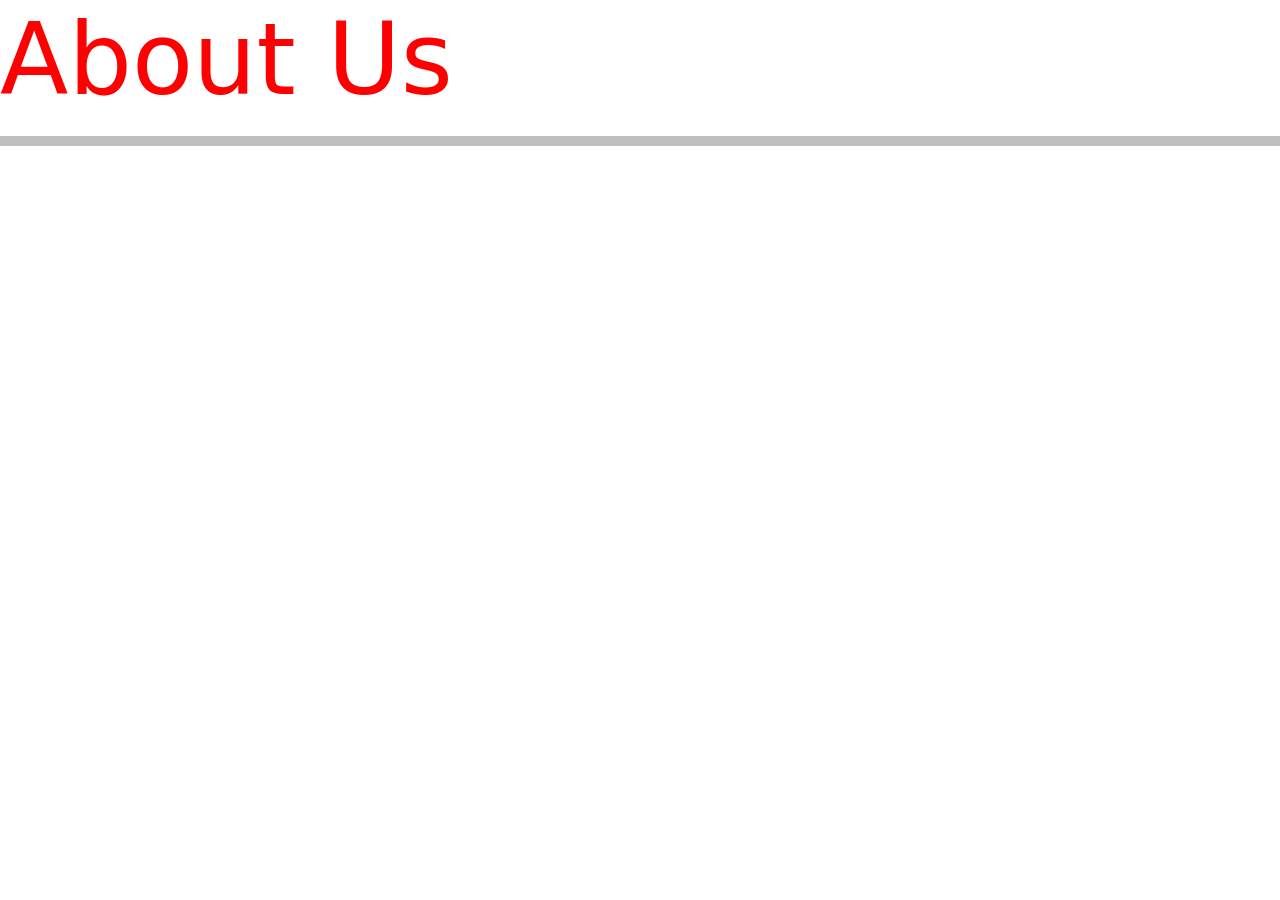
==== about.html @ c3485cf1 "Add files via upload" ====
<!doctype html>
<html lang="en">
  <head>
    <meta charset="utf-8">
    <meta name="viewport" content="width=device-width, initial-scale=1">
    <title></title>
    <link href="https://cdn.jsdelivr.net/npm/bootstrap@5.3.8/dist/css/bootstrap.min.css" rel="stylesheet" integrity="sha384-sRIl4kxILFvY47J16cr9ZwB07vP4J8+LH7qKQnuqkuIAvNWLzeN8tE5YBujZqJLB" crossorigin="anonymous">
    <link rel="stylesheet" type="text/css" href="style.css">
  </head>
  <body>
    <script src="https://cdn.jsdelivr.net/npm/bootstrap@5.3.8/dist/js/bootstrap.bundle.min.js" integrity="sha384-FKyoEForCGlyvwx9Hj09JcYn3nv7wiPVlz7YYwJrWVcXK/BmnVDxM+D2scQbITxI" crossorigin="anonymous"></script>
    <div class="about">
        <h1>About Us</h1>
        <hr>
        <p></p>
    </div>
  </body>
</html>
---- style.css ----
.header{
    width: 100%;
    height: 900px;
    display: flex;
    background-size: cover;
    background-position: center;
    background-repeat: no-repeat;
    position: relative;
    justify-content: center;
}
h1{
    font-size: 100px;
    color: rgb(255, 0, 0);
}
.button{
    width: auto;
    min-width: fit-content;
    min-height: 24.00px;
    color: rgb(174, 11, 11);
    font-family: Arial;
    font-weight: 400;
    padding: 0px 0px 0px 0px;
    position: relative;
    text-align: left;
    line-height: 24px;
    font-size: 18px;
    font-size: 35px;
}
.image1{
    background-image: url(ac-milan-logo-with-star-rpq3nxm7hkw4nwuq.jpg);
}
.menu{
    position: absolute;
    width: 80%;
    display: flex;
    margin-top: 30px;
    top: 200px;
    left: 100px;
    justify-content: space-between;
    z-index: 10;
}
hr{
    border: none;
    height: 10px;
    background-color: black;
}
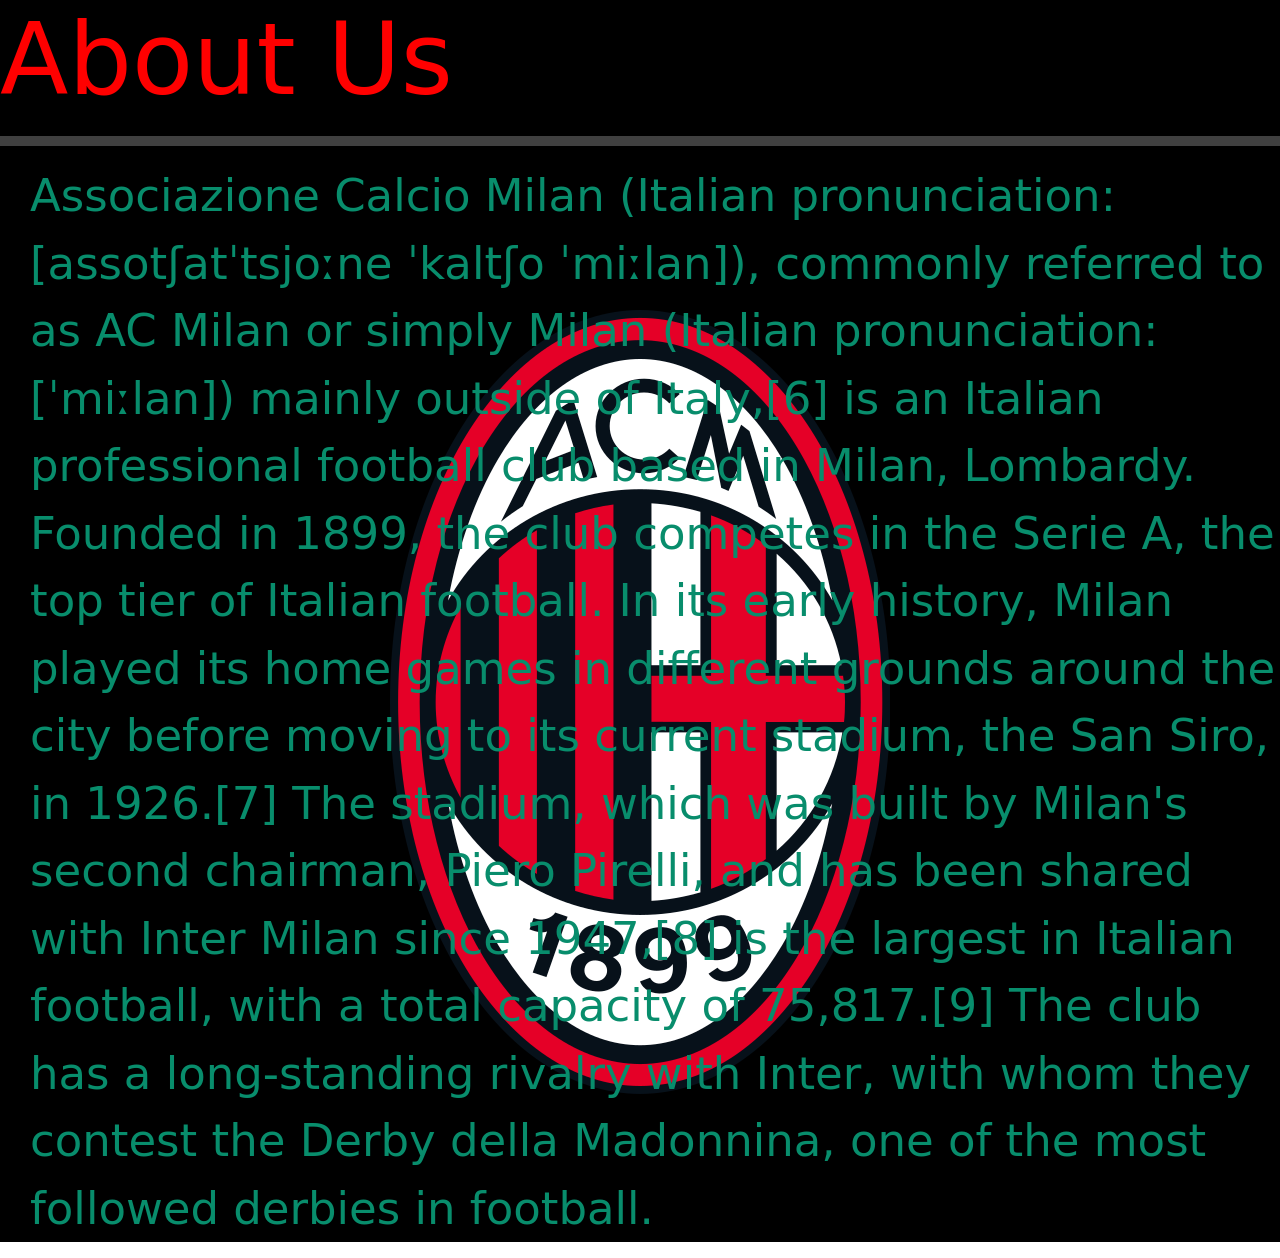
==== commit 7a9ba563: "Add files via upload" ====
--- a/about.html
+++ b/about.html
@@ -12,7 +12,7 @@
     <div class="about">
         <h1>About Us</h1>
         <hr>
-        <p></p>
+        <p class="texter image2">Associazione Calcio Milan (Italian pronunciation: [assotʃatˈtsjoːne ˈkaltʃo ˈmiːlan]), commonly referred to as AC Milan or simply Milan (Italian pronunciation: [ˈmiːlan]) mainly outside of Italy,[6] is an Italian professional football club based in Milan, Lombardy. Founded in 1899, the club competes in the Serie A, the top tier of Italian football. In its early history, Milan played its home games in different grounds around the city before moving to its current stadium, the San Siro, in 1926.[7] The stadium, which was built by Milan's second chairman, Piero Pirelli, and has been shared with Inter Milan since 1947,[8] is the largest in Italian football, with a total capacity of 75,817.[9] The club has a long-standing rivalry with Inter, with whom they contest the Derby della Madonnina, one of the most followed derbies in football.</p>
     </div>
   </body>
 </html>    
--- a/style.css
+++ b/style.css
@@ -42,5 +42,51 @@
 hr{
     border: none;
     height: 10px;
+    background-color: rgb(255, 255, 255);
+}
+.image2{
+    background-image: url(Logo_of_AC_Milan.svg.png);
+}
+.texter{
+    background-position: center;
+    background-repeat: no-repeat;
+    padding-left: 30px;
+    font-size: 45px;
+    color: rgb(8, 141, 108);
+}
+.about{
     background-color: black;
 }
+.trophies{
+    background-color: black;
+    display: flex;
+    flex-direction: column;
+}
+.textin{
+    font-size: 20px;
+    color: rgb(255, 0, 0);
+    width: 100%;
+    height: 900px;
+    display: flex;
+    background-size: cover;
+    background-position: center;
+    background-repeat: no-repeat;
+}
+.image3{
+    background-image: url(Finale_Europa_Cup_II_AC_Milan_tegen_HSV_Hamburg_2-0._Spelers_van_Milan_maken_ro…\,_Bestanddeelnr_921-3777.jpg);
+}
+.image4{
+    background-image: url(images.jpg);
+}
+.players{
+    background-color: black;
+}
+.contacts{
+    background-color: black;
+}
+.name{
+    color: rgb(255, 0, 0);
+}
+.location{
+    width: 50%;
+}
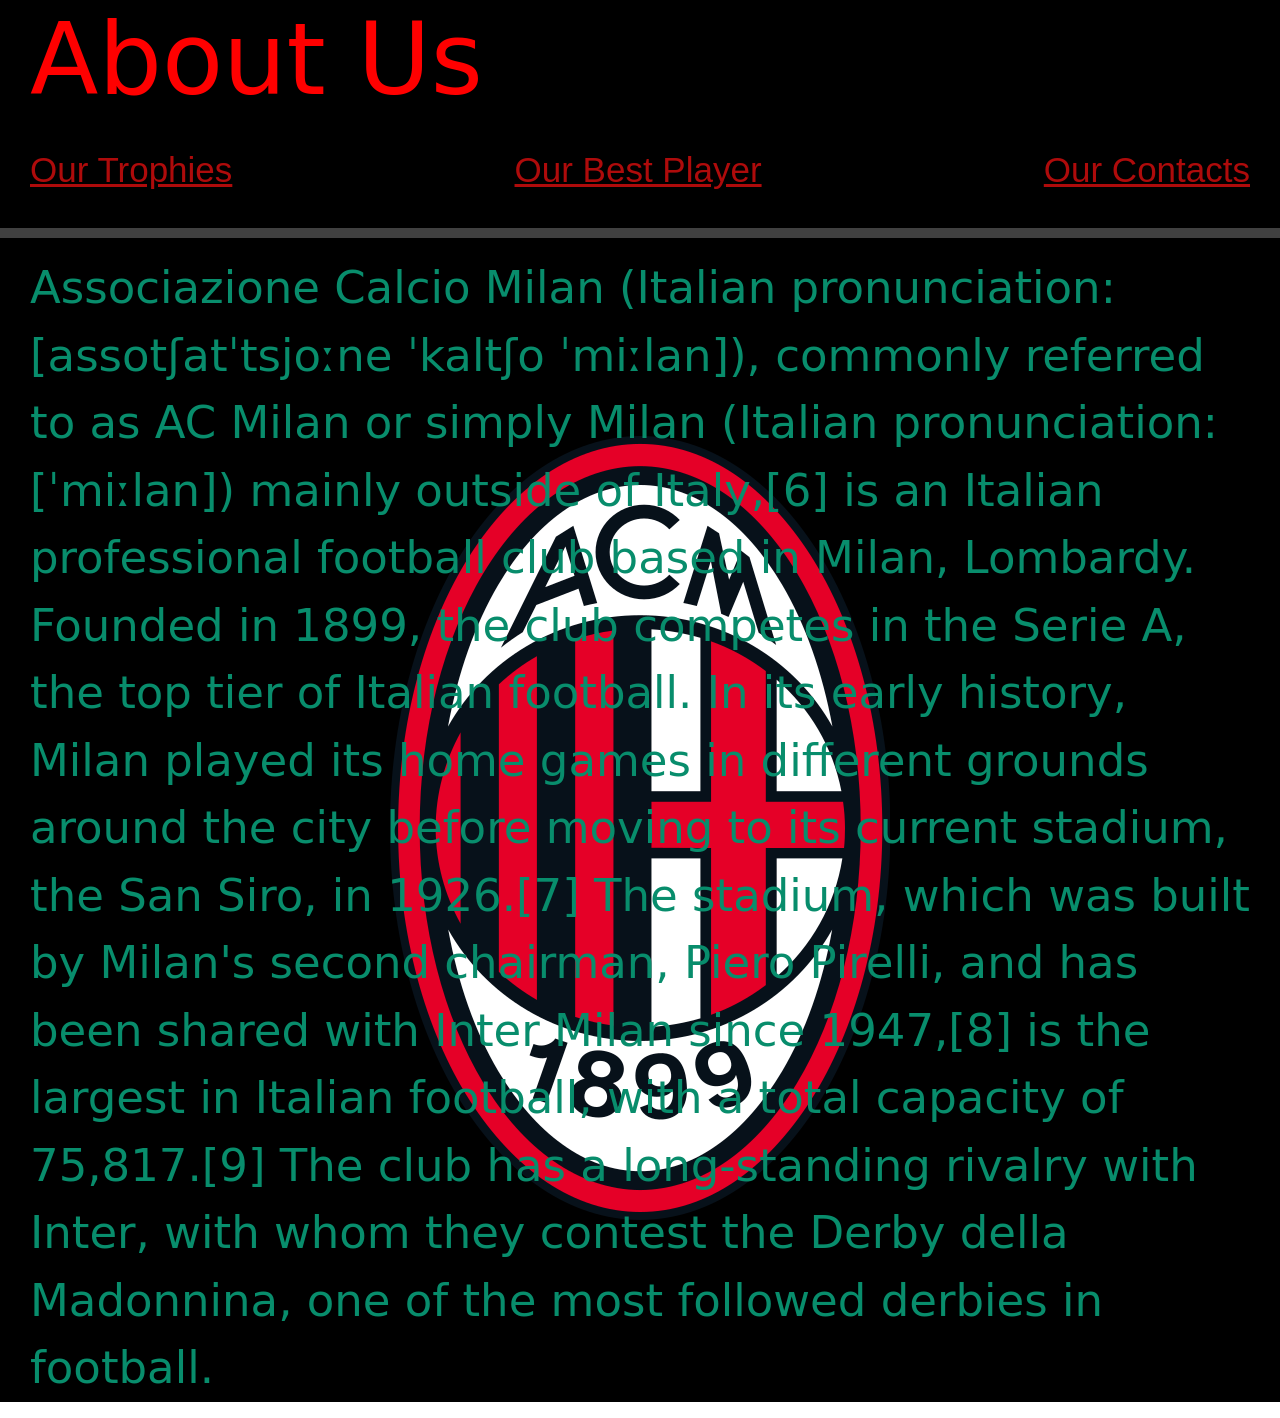
==== commit 0c8cba98: "Add files via upload" ====
--- a/about.html
+++ b/about.html
@@ -11,6 +11,11 @@
     <script src="https://cdn.jsdelivr.net/npm/bootstrap@5.3.8/dist/js/bootstrap.bundle.min.js" integrity="sha384-FKyoEForCGlyvwx9Hj09JcYn3nv7wiPVlz7YYwJrWVcXK/BmnVDxM+D2scQbITxI" crossorigin="anonymous"></script>
     <div class="about">
         <h1>About Us</h1>
+        <div class="tabs">
+            <a href="Our Trophies.html" class="button">Our Trophies</a>
+            <a href="players.html" class="button">Our Best Player</a>
+            <a href="contacts.html" class="button">Our Contacts</a>
+        </div>
         <hr>
         <p class="texter image2">Associazione Calcio Milan (Italian pronunciation: [assotʃatˈtsjoːne ˈkaltʃo ˈmiːlan]), commonly referred to as AC Milan or simply Milan (Italian pronunciation: [ˈmiːlan]) mainly outside of Italy,[6] is an Italian professional football club based in Milan, Lombardy. Founded in 1899, the club competes in the Serie A, the top tier of Italian football. In its early history, Milan played its home games in different grounds around the city before moving to its current stadium, the San Siro, in 1926.[7] The stadium, which was built by Milan's second chairman, Piero Pirelli, and has been shared with Inter Milan since 1947,[8] is the largest in Italian football, with a total capacity of 75,817.[9] The club has a long-standing rivalry with Inter, with whom they contest the Derby della Madonnina, one of the most followed derbies in football.</p>
     </div>
--- a/style.css
+++ b/style.css
@@ -11,6 +11,7 @@
 h1{
     font-size: 100px;
     color: rgb(255, 0, 0);
+    padding-left: 30px;
 }
 .button{
     width: auto;
@@ -66,7 +67,6 @@
     font-size: 20px;
     color: rgb(255, 0, 0);
     width: 100%;
-    height: 900px;
     display: flex;
     background-size: cover;
     background-position: center;
@@ -74,19 +74,43 @@
 }
 .image3{
     background-image: url(Finale_Europa_Cup_II_AC_Milan_tegen_HSV_Hamburg_2-0._Spelers_van_Milan_maken_ro…\,_Bestanddeelnr_921-3777.jpg);
+    height: 900px;
 }
 .image4{
-    background-image: url(images.jpg);
+    background-image: url(maldini.jpg);
 }
 .players{
     background-color: black;
 }
 .contacts{
-    background-color: black;
+    background-image: url(ac-milan-logo-with-star-rpq3nxm7hkw4nwuq.jpg);
 }
 .name{
     color: rgb(255, 0, 0);
+    padding-top: 40px;
+    padding-left: 100px;
+}
+.you{
+    padding-left: 35%;
+    padding-bottom: 30px;
+    
 }
 .location{
-    width: 50%;
+    border-radius: 10%;
+}
+p{
+    padding-left: 30px;
+    padding-right: 30px;
+}
+.war{
+    padding-left: 70px;
+}
+.pla{
+    width: 100%;
+    height: 900px;
+}
+.tabs{
+    display: flex;
+    justify-content: space-between;
+    padding: 30px;
 }
